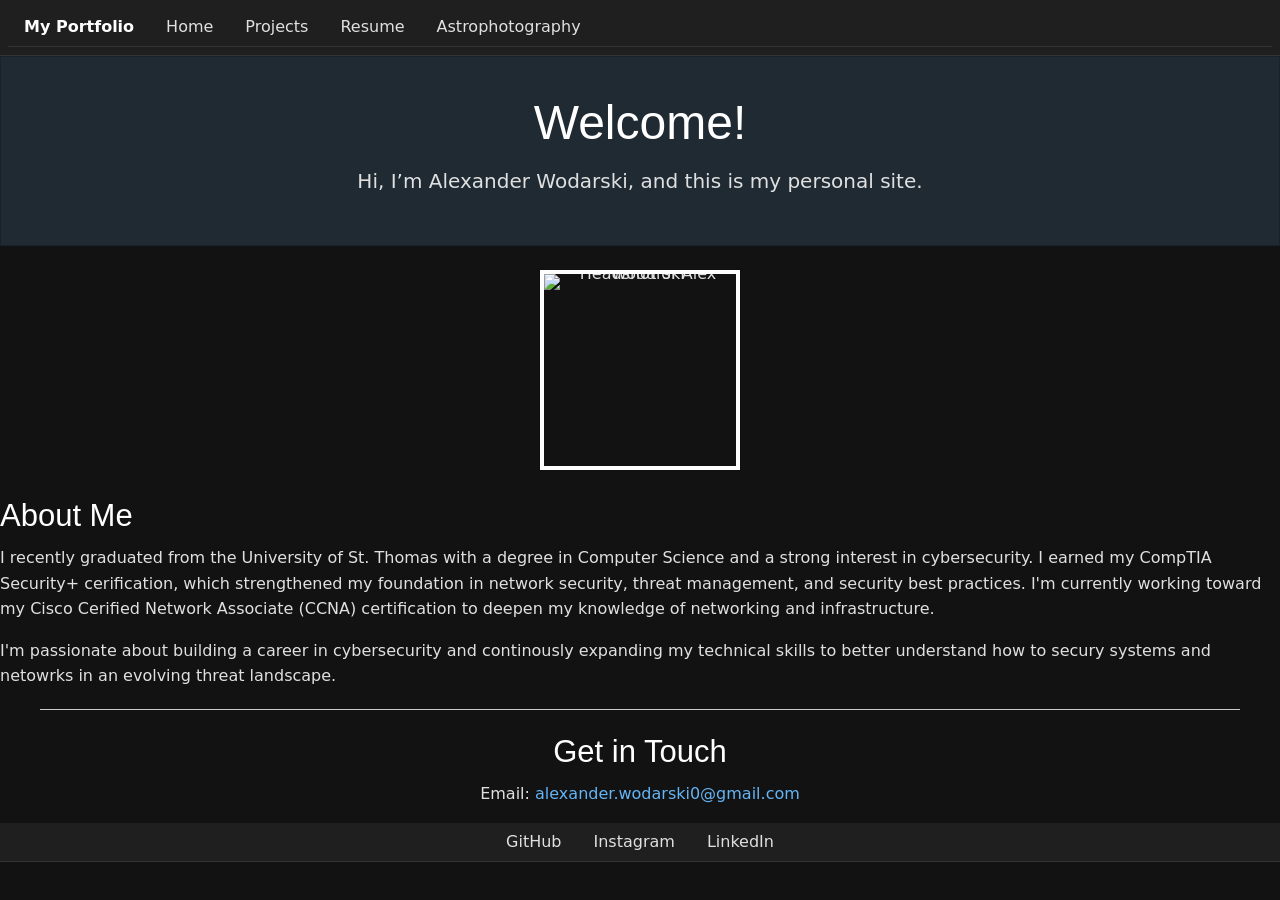
==== index.html @ efbf22ac "Added pdf and html files" ====
<!doctype html>
<html class="no-js" lang="en">
  <head>
    <meta charset="utf-8" />
    <meta name="viewport" content="width=device-width, initial-scale=1.0" />
    <title>My Portfolio | Home</title>
    <!-- Foundation CSS -->
    <link rel="stylesheet" href="css/foundation.min.css">
    <!-- Custom CSS -->
    <link rel="stylesheet" href="css/app.css">
  </head>
  <body>

    <!-- Mobile Nav -->
    <div class="title-bar" data-responsive-toggle="main-menu" data-hide-for="medium">
      <button class="menu-icon" type="button" data-toggle></button>
      <div class="title-bar-title">My Portfolio</div>
    </div>

    <!-- Main Nav -->
    <div class="top-bar" id="main-menu">
      <div class="top-bar-left">
        <ul class="menu vertical medium-horizontal">
          <li class="menu-text show-for-medium">My Portfolio</li>
          <li><a href="index.html" class="is-active">Home</a></li>
          <li><a href="projects.html">Projects</a></li>
          <li><a href="resume.html">Resume</a></li>
          <li><a href="fun.html">Astrophotography</a></li>
        </ul>
      </div>
    </div>

    <!-- Content -->
    <div class="off-canvas-wrapper">
      <div class="off-canvas-wrapper-inner" data-off-canvas-wrapper>
        <div class="off-canvas-content" data-off-canvas-content>
          
          <div class="callout primary text-center">
            <div class="row column">
              <h1>Welcome!</h1>
              <p class="lead">Hi, I’m Alexander Wodarski, and this is my personal site.</p>
            </div>
          </div>

          <!-- About -->
          <div class="row">
            <div class="medium-4 columns text-center">
              <img class="thumbnail" src="imgs/index/headshot.jpg" alt="Headshot of Alex Wodarski">
            </div>
            <div class="medium-8 columns">
              <h3>About Me</h3>
              <p>
                I recently graduated from the University of St. Thomas with a degree in Computer Science
                and a strong interest in cybersecurity. I earned my CompTIA Security+ cerification, which
                strengthened my foundation in network security, threat management, and security best practices.
                I'm currently working toward my Cisco Cerified Network Associate (CCNA) certification to deepen
                my knowledge of networking and infrastructure.
              </p>
              <p>
                I'm passionate about building a career in cybersecurity and continously expanding my technical skills
                to better understand how to secury systems and netowrks in an evolving threat landscape.
              </p>
            </div>
          </div>

          <hr>

          <!-- Contact -->
          <div class="row">
            <div class="medium-12 columns text-center">
              <h3>Get in Touch</h3>
              <p>Email: <a href="mailto:alexander.wodarski0@gmail.com">alexander.wodarski0@gmail.com</a></p>
              <ul class="menu align-center">
                <li><a href="https://github.com/AWDarkSki" target="_blank">GitHub</a></li>
                <li><a href="https://www.instagram.com/alex_w0d/" target="_blank">Instagram</a></li>
                <li><a href="https://www.linkedin.com/in/alexander-wodarski/" target="_blank">LinkedIn</a></li>
              </ul>
            </div>
          </div>

        </div>
      </div>
    </div>

    <!-- Scripts -->
    <script src="js/vendor/jquery.js"></script>
    <script src="js/vendor/what-input.js"></script>
    <script src="js/vendor/foundation.min.js"></script>
    <script>
      $(document).foundation();
    </script>
  </body>
</html>
---- css/app.css ----
/* =========================
   GLOBAL
========================= */
html, body {
  background-color: #121212 !important;
  color: #e0e0e0 !important;
  font-family: system-ui, sans-serif;
  line-height: 1.6;
  margin: 0;
  padding: 0;
}

/* =========================
   TEXT
========================= */
h1, h2, h3, h4, h5, h6 {
  color: #ffffff !important;
}

p, li {
  color: #e0e0e0 !important;
}

/* =========================
   LINKS
========================= */
a {
  color: #64b5f6 !important;
  text-decoration: none;
}

a:hover {
  color: #90caf9 !important;
}

/* =========================
   NAVIGATION
========================= */
.top-bar,
.title-bar,
.menu {
  background-color: #1f1f1f !important;
  border-bottom: 1px solid #333 !important;
}

.menu-text,
.title-bar-title {
  color: #ffffff !important;
  font-weight: 600 !important;
}

.menu a {
  color: #e0e0e0 !important;
  font-weight: 500 !important;
}

.menu a:hover {
  color: #64b5f6 !important;
}

/* Mobile icon */
.menu-icon::after {
  background: #e0e0e0 !important;
  box-shadow: 0 7px 0 #e0e0e0, 0 14px 0 #e0e0e0 !important;
}

/* =========================
   BUTTONS
========================= */
.button {
  background: #333 !important;
  color: #e0e0e0 !important;
  border: 1px solid #555 !important;
}

.button:hover {
  background: #444 !important;
  color: #fff !important;
}

.button.hollow {
  background: transparent !important;
  border: 1px solid #888 !important;
  color: #e0e0e0 !important;
}

.button.hollow:hover {
  border-color: #64b5f6 !important;
  color: #64b5f6 !important;
}

/* =========================
   CALLOUT
========================= */
.callout,
.callout.primary {
  padding: 2rem 1rem;
  background: #1f2a33 !important;
  color: #e0e0e0 !important;
}

/* =========================
   RESUME
========================= */
.resume-section {
  background: #1c1c1c !important;
  padding: 1rem !important;
  border-radius: 6px !important;
  margin-bottom: 1.5rem !important;
}

/* =========================
   FOOTER
========================= */
footer {
  background: #1f1f1f !important;
  color: #aaa !important;
  text-align: center !important;
  padding: 1rem !important;
}

footer a {
  color: #64b5f6 !important;
}

footer a:hover {
  color: #90caf9 !important;
}

/* =========================
   PROJECT CARDS
========================= */
.project-card {
  background: #1e1e1e !important;
  border: 1px solid #333 !important;
  color: #e0e0e0 !important;
}

.project-card:hover {
  box-shadow: 0 8px 24px rgba(0,0,0,0.6) !important;
}

/* =========================
   TAGS
========================= */
.tag {
  background: #2a2a2a !important;
  color: #e0e0e0 !important;
  border: 1px solid #444 !important;
}

.tag:hover {
  background: #333 !important;
  color: #64b5f6 !important;
}

/* =========================
   MODALS
========================= */
.reveal {
  background: #1a1a1a !important;
  color: #f5f5f5 !important;
  border: 1px solid #333 !important;
  max-width: 700px !important;
}

.reveal img {
  max-width: 100% !important;
  margin-bottom: 1rem !important;
  border-radius: 6px !important;
}

/* =========================
   GALLERY
========================= */
.gallery-item {
  position: relative;
  margin-bottom: 1rem !important;
  overflow: hidden;
  border-radius: 6px !important;
  transition: transform .2s ease !important;
  cursor: pointer !important;
  background: #222 !important;
  display: flex;
  flex-direction: column;
  align-items: center;
  padding: 1rem !important;
  text-align: center;
  color: #aaa !important;
}

.gallery-item img {
  max-height: 160px !important;
  margin-bottom: 0.5rem !important;
  border-radius: 4px !important;
}

.gallery-item:hover {
  transform: scale(1.03) !important;
}

/* =========================
   FEATURED
========================= */
.featured-badge {
  position: absolute;
  top: -12px;
  left: 50%;
  transform: translateX(-50%);
  background: #ff6600;
  color: white;
  padding: 6px 14px;
  font-size: 0.75rem;
  font-weight: bold;
  border-radius: 6px;
  box-shadow: 0 3px 10px rgba(0,0,0,0.5);
}

.featured-note {
  margin-top: 15px;
  padding: 10px;
  background: #111;
  border-left: 4px solid #ff6600;
  font-size: 0.9rem;
}

.gallery-item.featured {
  border: 1px solid rgba(255,102,0,0.6);
  box-shadow: 0 0 18px rgba(255,102,0,0.35);
  animation: featuredGlow 4s ease-in-out infinite;
}

.gallery-item.featured:hover {
  transform: scale(1.05) !important;
  box-shadow: 0 0 30px rgba(255,102,0,0.5);
}

@keyframes featuredGlow {
  0%, 100% { box-shadow: 0 0 12px rgba(255,102,0,0.25); }
  50% { box-shadow: 0 0 28px rgba(255,102,0,0.5); }
}

/* =========================
   ACTIVE NAV
========================= */
.is-active {
  font-weight: bold;
  color: #64b5f6 !important;
}

/* =========================
   PROFILE IMAGE
========================= */
.thumbnail {
  display: block;
  margin: 1.5rem auto;
  width: 200px;
  height: 200px;
  object-fit: cover;
}
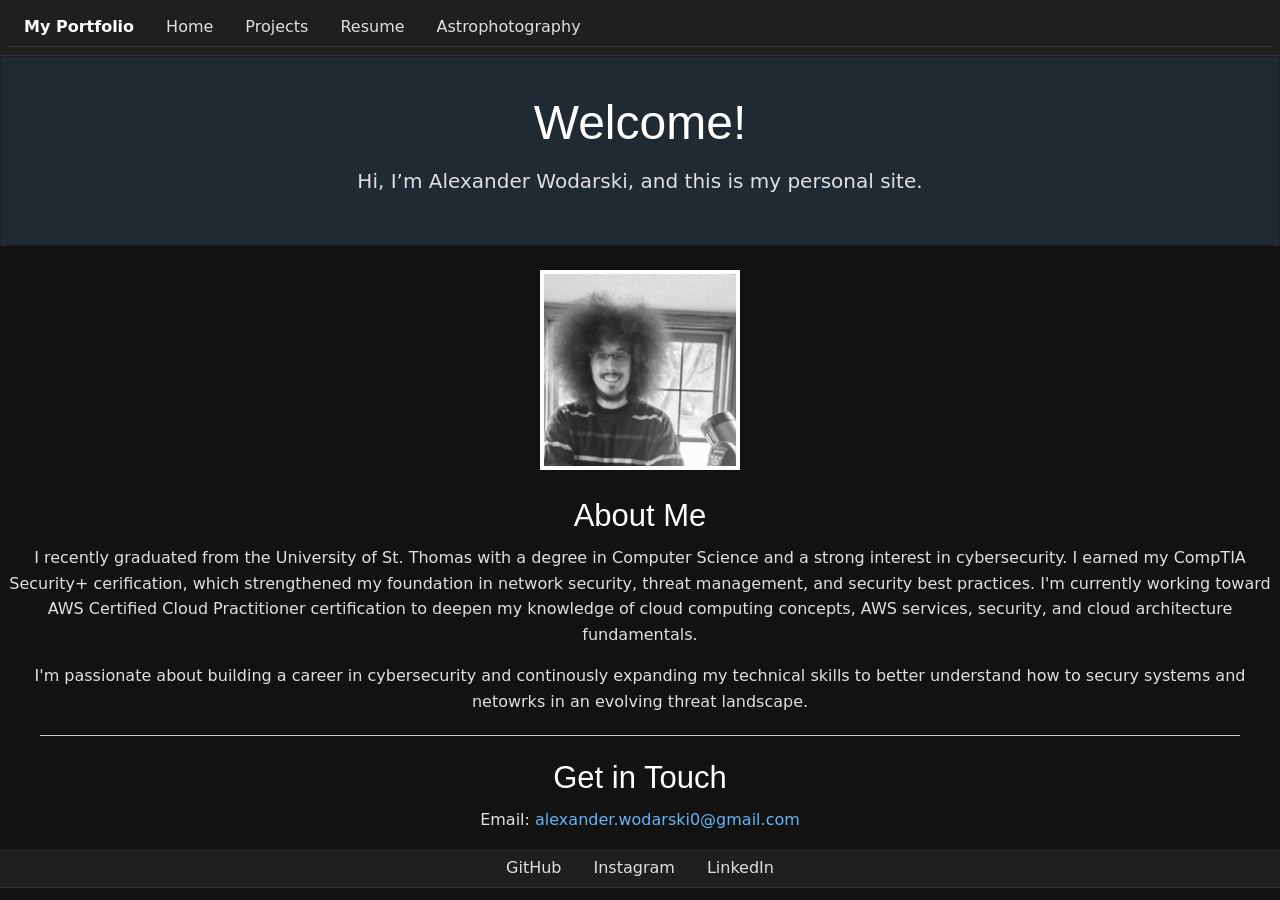
==== commit 0429ce59: "Updated index.html" ====
--- a/index.html
+++ b/index.html
@@ -47,14 +47,14 @@
             <div class="medium-4 columns text-center">
               <img class="thumbnail" src="imgs/index/headshot.jpg" alt="Headshot of Alex Wodarski">
             </div>
-            <div class="medium-8 columns">
+            <div class="medium-8 columns text-center">
               <h3>About Me</h3>
               <p>
                 I recently graduated from the University of St. Thomas with a degree in Computer Science
                 and a strong interest in cybersecurity. I earned my CompTIA Security+ cerification, which
                 strengthened my foundation in network security, threat management, and security best practices.
-                I'm currently working toward my Cisco Cerified Network Associate (CCNA) certification to deepen
-                my knowledge of networking and infrastructure.
+                I'm currently working toward AWS Certified Cloud Practitioner certification to deepen my knowledge
+                of cloud computing concepts, AWS services, security, and cloud architecture fundamentals.
               </p>
               <p>
                 I'm passionate about building a career in cybersecurity and continously expanding my technical skills
